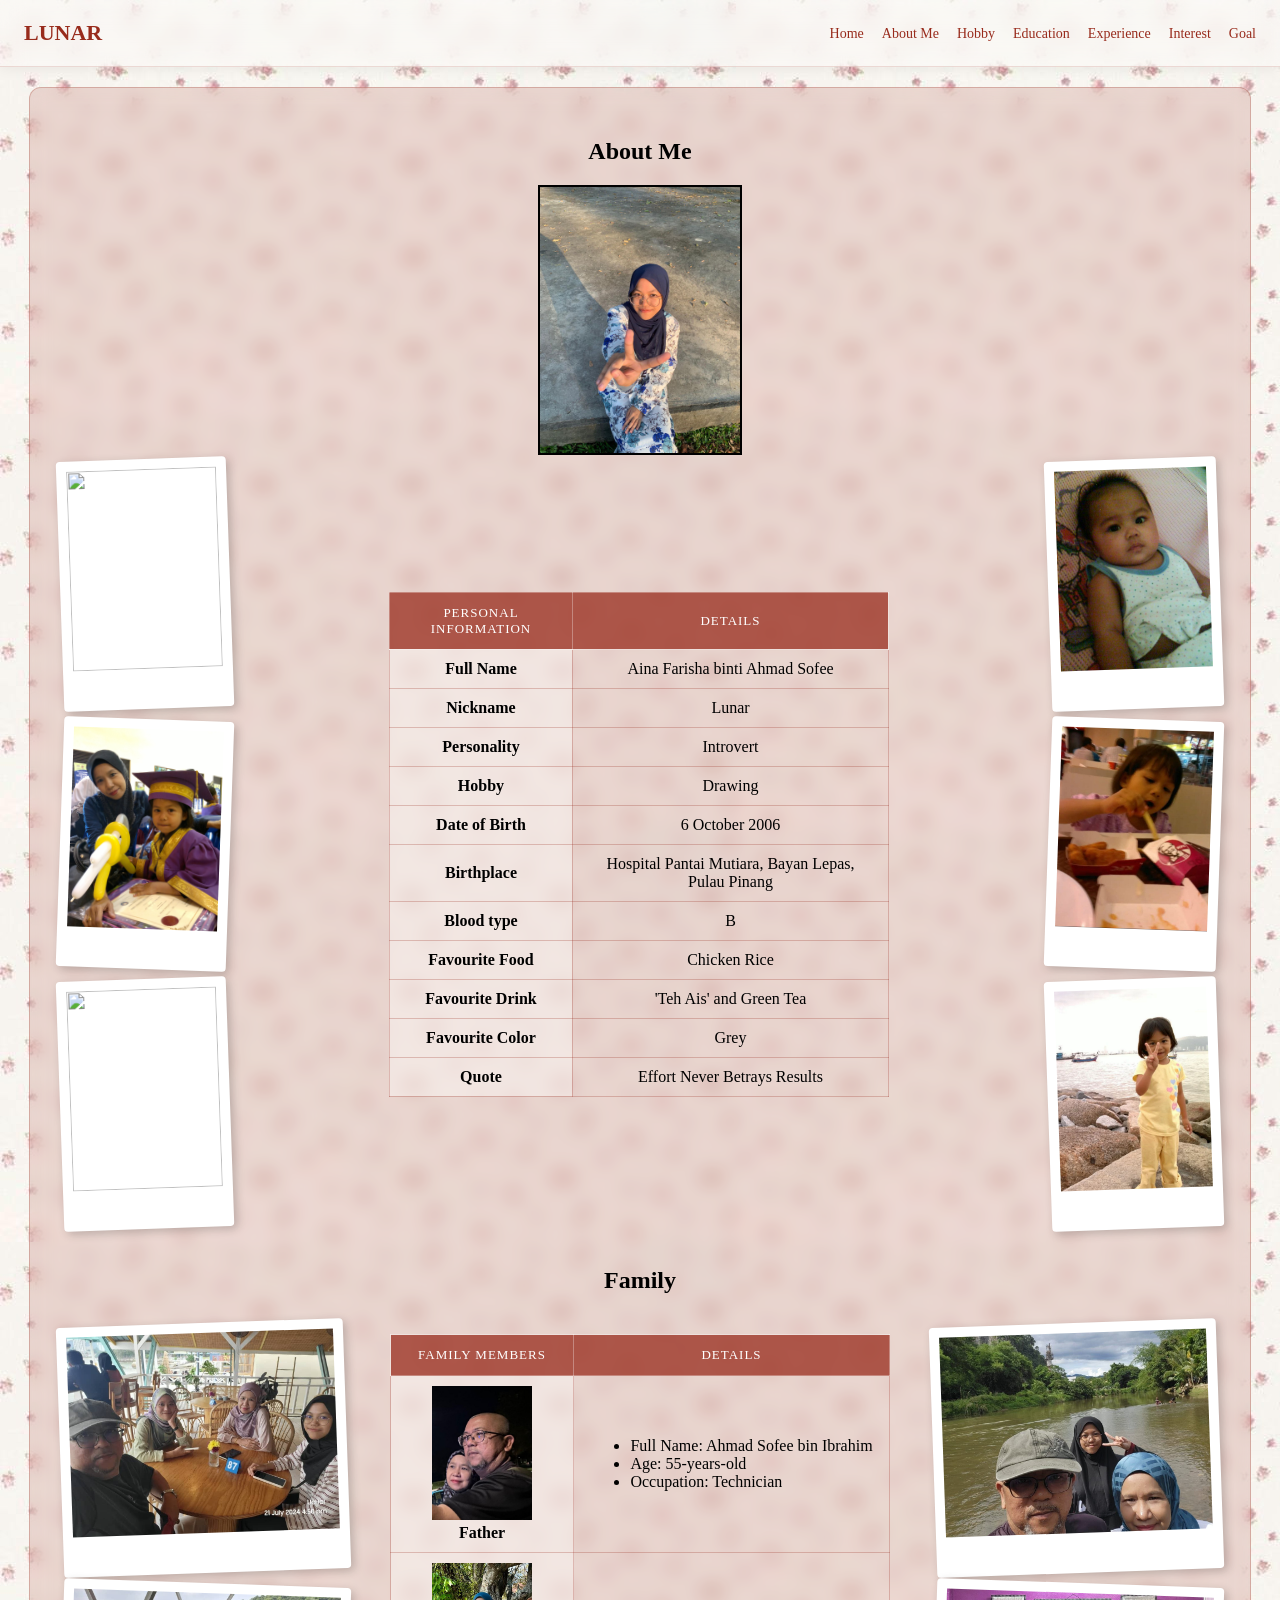
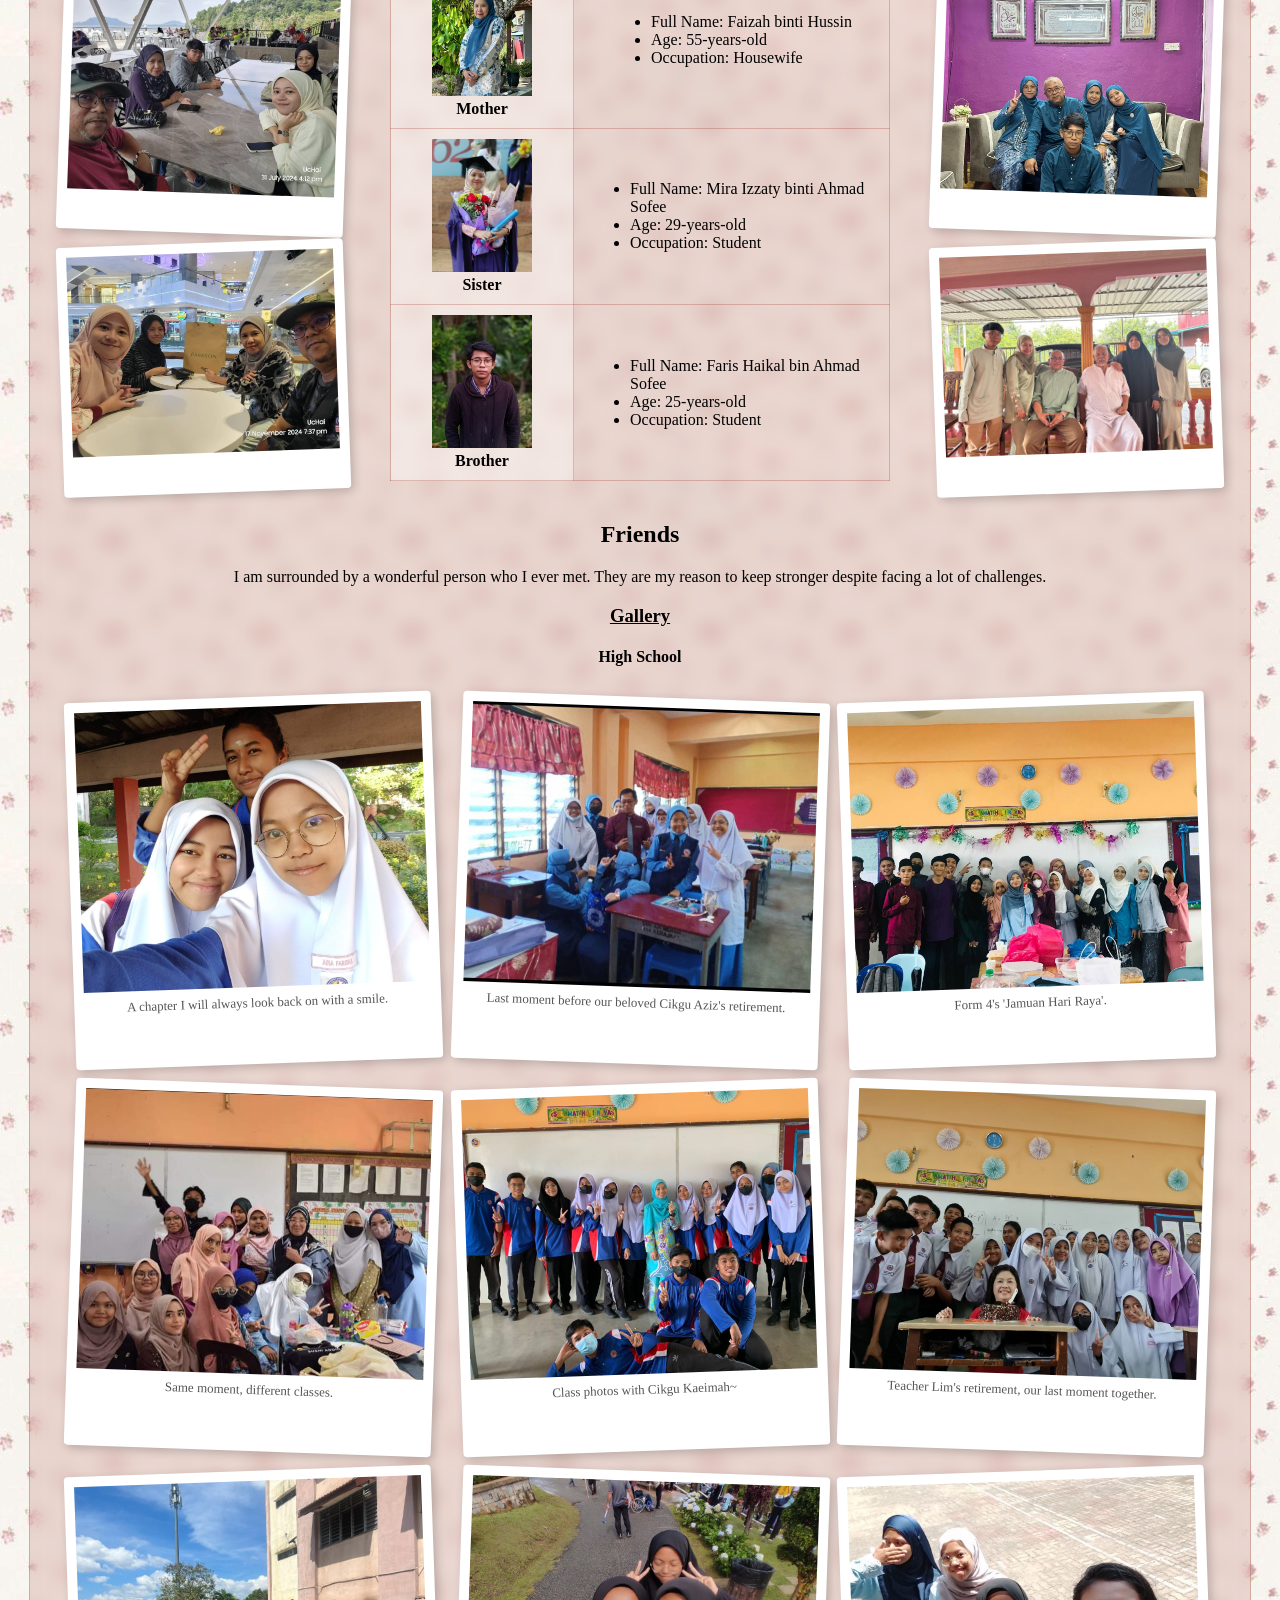
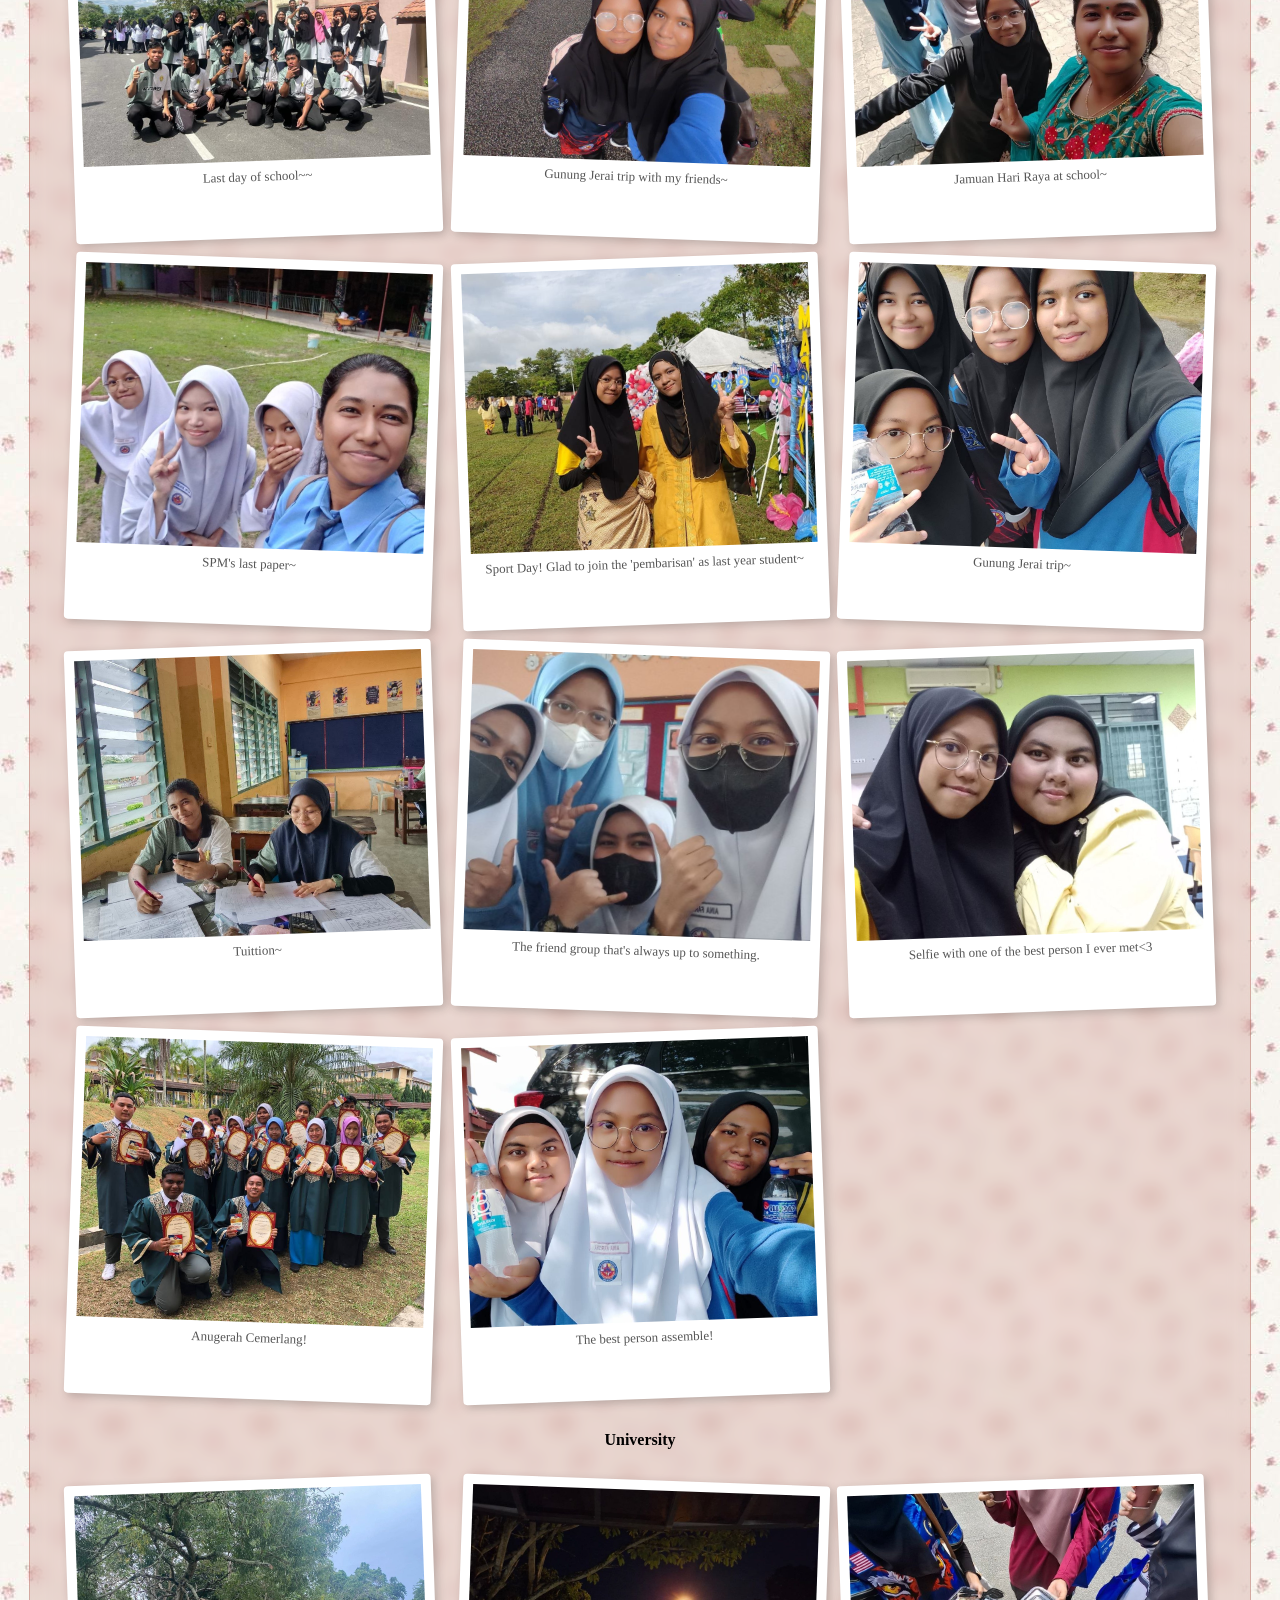
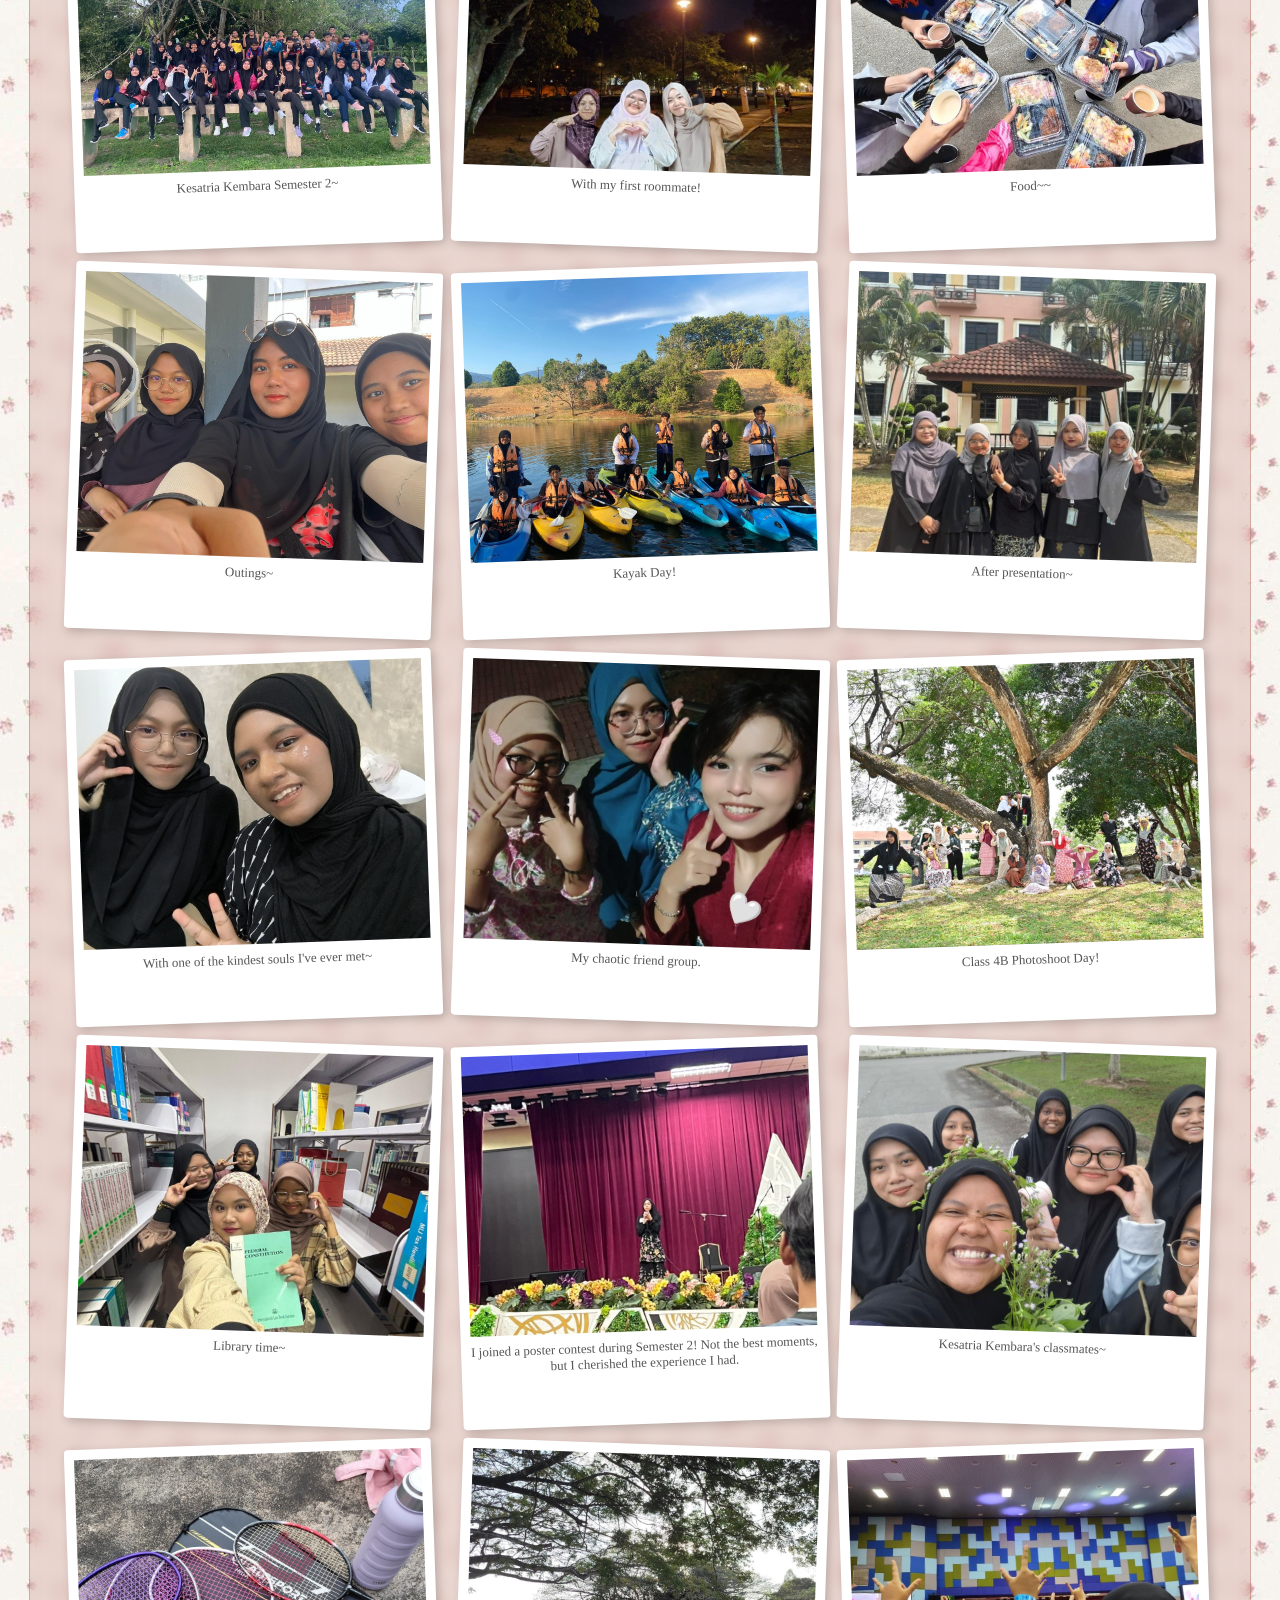
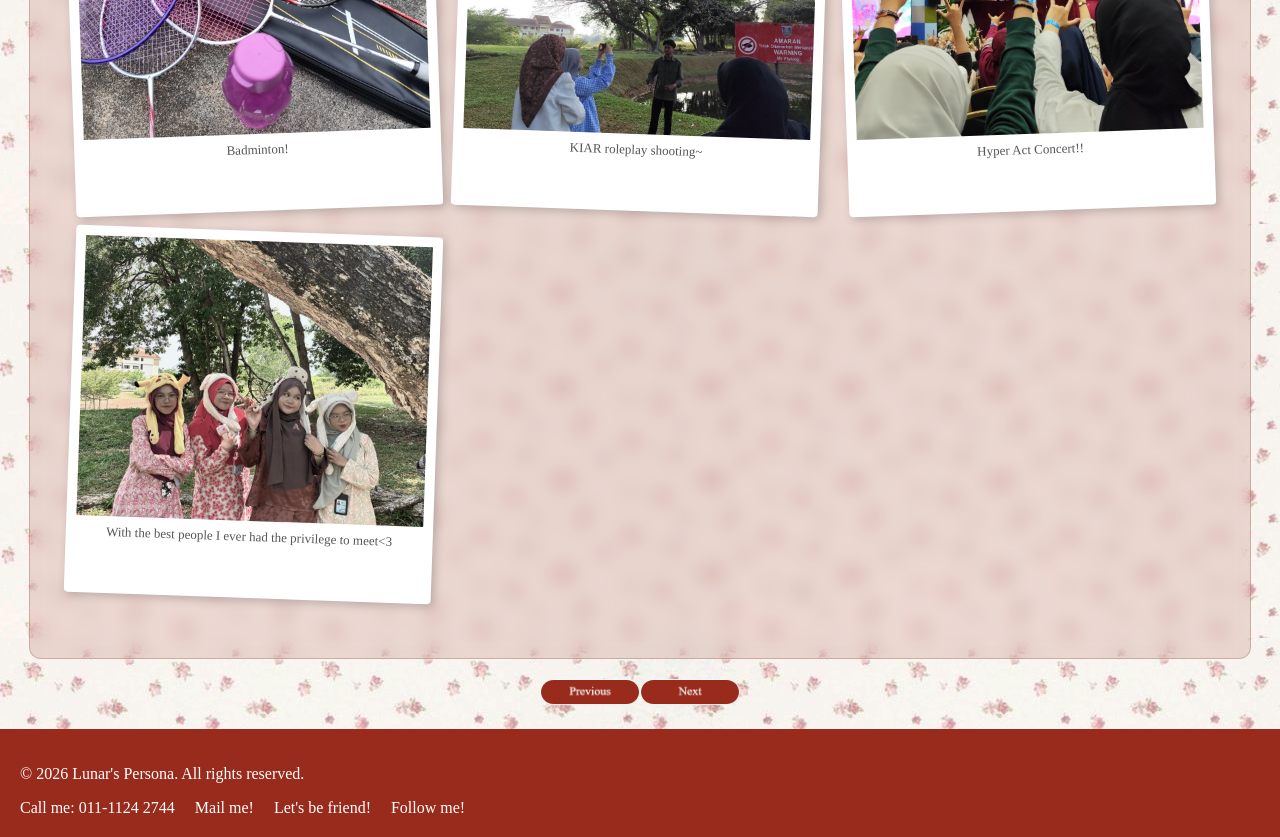
==== aboutme.html @ cb663a61 "Add files via upload" ====
<!DOCTYPE html>
<html>

<head>
<title>Lunar's Persona</title>
<link rel="stylesheet" href="style.css">
</head>

<body>
<a href="#top" class="back-to-top">
<img src="up-arrow.png" alt="Back to Top">
</a>
        
<a href="index.html"></a>
<nav class="navbar">

<a href="index.html" style="text-decoration:none;">
<div class="logo">LUNAR</div>
</a>

<ul class="nav-links">
<li><a href="index.html">Home</a></li>
<li class="dropdown">
<a href="aboutme.html">About Me</a>
<ul class="dropdown-menu">
<li><a href="aboutme.html#family">Family</a></li>
<li><a href="aboutme.html#friends">Friends</a></li>
</ul>
</li>
<li><a href="hobby.html">Hobby</a></li>
<li><a href="education.html">Education</a></li>
<li><a href="experience.html">Experience</a></li>
<li class="dropdown">
<a href="interest.html">Interest</a>
<ul class="dropdown-menu">
<li><a href="interest.html#music">Music</a></li>
<li><a href="interest.html#anime">Anime</a></li>
<li><a href="interest.html#gaming">Gaming</a></li>
</ul>
</li>
<li><a href="goal.html">Goal</a></li>
</ul>
</nav>

<section id="aboutme">

<div class="glass-box-page">

<h1 align="center">About Me</h1>

<div style="text-align:center;">
<img src="mine.jpg" border="2" width="200">
</div>

<div style="display:flex; align-items:center; justify-content:center;">

<div style="display:flex; flex-direction:column; gap:10px;">
<div class="scrapbook-item"><img src="hehe(1).jpg"></div>
<div class="scrapbook-item"><img src="hehe(2).jpg"></div>
<div class="scrapbook-item"><img src="hehe(3).jpg"></div>
</div>

<table class="minimal-table" align="center" width="500">

<tr>
<th>Personal Information</th>
<th>Details</th>
</tr>

<tr>
<td>Full Name</td>
<td>Aina Farisha binti Ahmad Sofee</td>
</tr>

<tr>
<td>Nickname</td>
<td>Lunar</td>
</tr>

<tr>
<td>Personality</td>
<td>Introvert</td>
</tr>

<tr>
<td>Hobby</td>
<td>Drawing</td>
</tr>

<tr>
<td>Date of Birth</td>
<td>6 October 2006</td>
</tr>

<tr>
<td>Birthplace</td>
<td>Hospital Pantai Mutiara, Bayan Lepas, Pulau Pinang</td>
</tr>

<tr>
<td>Blood type</td>
<td>B</td>
</tr>

<tr>
<td>Favourite Food</td>
<td>Chicken Rice</td>
</tr>

<tr>
<td>Favourite Drink</td>
<td>'Teh Ais' and Green Tea</td>
</tr>

<tr>
<td>Favourite Color</td>
<td>Grey</td>
</tr>

<tr>
<td>Quote</td>
<td>Effort Never Betrays Results</td>
</tr>

</table>

<div style="display:flex; flex-direction:column; gap:10px;">
<div class="scrapbook-item"><img src="hehe(4).jpg"></div>
<div class="scrapbook-item"><img src="hehe(5).jpg"></div>
<div class="scrapbook-item"><img src="hehe(6).jpg"></div>
</div>

</div>

<br>

<h2 id="family" align="center">Family</h2>

<div style="display:flex; align-items:center; justify-content:center;">

<div style="display:flex; flex-direction:column; gap:10px;">
<div class="scrapbook-item"><img src="fam(1).jpg"></div>
<div class="scrapbook-item"><img src="fam(2).jpg"></div>
<div class="scrapbook-item"><img src="fam(3).jpg"></div>
</div>


<table class="minimal-table" align="center" width="500">

<tr>
<th>Family Members</th>
<th>Details</th>
</tr>

<tr>
<td align="center">
<img src="abah.jpg" width="100"><br>
Father
</td>
<br>
<td>
<ul style="display:inline-block; text-align:left;">
<li>Full Name: Ahmad Sofee bin Ibrahim</li>
<li>Age: 55-years-old</li>
<li>Occupation: Technician</li>
</ul>
</td>
</tr>

<tr>
<td align="center">
<img src="mama.jpg" width="100"><br>
Mother
</td>
<td>
<ul style="display:inline-block; text-align:left;">
<li>Full Name: Faizah binti Hussin</li>
<li>Age: 55-years-old</li>
<li>Occupation: Housewife</li>
</ul>
</td>
</tr>

<tr>
<td align="center">
<img src="kakak.jpg" width="100"><br>
Sister
</td>
<td>
<ul style="display:inline-block; text-align:left;">
<li>Full Name: Mira Izzaty binti Ahmad Sofee</li>
<li>Age: 29-years-old</li>
<li>Occupation: Student</li>
</ul>
</td>
</tr>

<tr>
<td align="center">
<img src="abang.jpg" width="100"><br>
Brother
</td>
<td>
<ul style="display:inline-block; text-align:left;">
<li>Full Name: Faris Haikal bin Ahmad Sofee</li>
<li>Age: 25-years-old</li>
<li>Occupation: Student</li>
</ul>
</td>
</tr>

</table>

<div style="display:flex; flex-direction:column; gap:10px;">
<div class="scrapbook-item"><img src="fam(4).jpg"></div>
<div class="scrapbook-item"><img src="fam(5).jpg"></div>
<div class="scrapbook-item"><img src="fam(6).jpg"></div>
</div>

</div>

<h2 id="friends" align="center">Friends</h2>
<p align="center">I am surrounded by a wonderful person who I ever met. They are my reason to keep stronger despite facing a lot of challenges.</p>

<h3 align="center"><u>Gallery</u></h3>
<h4 align="center">High School</h4>

<div class="scrapbook-grid">

<div class="scrapbook-item">
<div class="scrapbook-tall">
<img src="trio.jpg">
<p class="scrapbook-caption">A chapter I will always look back on with a smile.</p>
</div>
</div>

<div class="scrapbook-item">
<div class="scrapbook-tall">
<img src="form3.jpg">
<p class="scrapbook-caption">Last moment before our beloved Cikgu Aziz's retirement.</p>
</div>
</div>

<div class="scrapbook-item">
<div class="scrapbook-tall">
<img src="form4(1).jpg">
<p class="scrapbook-caption">Form 4's 'Jamuan Hari Raya'.</p>
</div>
</div>

<div class="scrapbook-item">
<div class="scrapbook-tall">
<img src="form4raya.jpg">
<p class="scrapbook-caption">Same moment, different classes.</p>
</div>
</div>

<div class="scrapbook-item">
<div class="scrapbook-tall">
<img src="form4(2).jpg">
<p class="scrapbook-caption">Class photos with Cikgu Kaeimah~</p>
</div>
</div>

<div class="scrapbook-item">
<div class="scrapbook-tall">
<img src="form4(3).jpg">
<p class="scrapbook-caption">Teacher Lim's retirement, our last moment together.</p>
</div>
</div>

<div class="scrapbook-item">
<div class="scrapbook-tall">
<img src="form5.jpg">
<p class="scrapbook-caption">Last day of school~~</p>
</div>
</div>

<div class="scrapbook-item">
<div class="scrapbook-tall">
<img src="jeraitrip.jpg">
<p class="scrapbook-caption">Gunung Jerai trip with my friends~</p>
</div>
</div>


<div class="scrapbook-item">
<div class="scrapbook-tall">
<img src="raya.jpg">
<p class="scrapbook-caption">Jamuan Hari Raya at school~</p>
</div>
</div>

<div class="scrapbook-item">
<div class="scrapbook-tall">
<img src="lastpp.jpg">
<p class="scrapbook-caption">SPM's last paper~</p>
</div>
</div>

<div class="scrapbook-item">
<div class="scrapbook-tall">
<img src="pembarisan.jpg">
<p class="scrapbook-caption">Sport Day! Glad to join the 'pembarisan' as last year student~</p>
</div>
</div>

<div class="scrapbook-item">
<div class="scrapbook-tall">
<img src="jerai.jpg">
<p class="scrapbook-caption">Gunung Jerai trip~</p>
</div>
</div>


<div class="scrapbook-item">
<div class="scrapbook-tall">
<img src="acc.jpg">
<p class="scrapbook-caption">Tuittion~</p>
</div>
</div>

<div class="scrapbook-item">
<div class="scrapbook-tall">
<img src="class.jpg">
<p class="scrapbook-caption">The friend group that's always up to something.</p>
</div>
</div>

<div class="scrapbook-item">
<div class="scrapbook-tall">
<img src="kuning.jpg">
<p class="scrapbook-caption">Selfie with one of the best person I ever met<3</p>
</div>
</div>

<div class="scrapbook-item">
<div class="scrapbook-tall">
<img src="anugerah.jpg">
<p class="scrapbook-caption">Anugerah Cemerlang!</p>
</div>
</div>

<div class="scrapbook-item">
<div class="scrapbook-tall">
<img src="btl.jpg">
<p class="scrapbook-caption">The best person assemble!</p>
</div>
</div>

</div>

<h4 align="center">University</h4>

<div class="scrapbook-grid">

<div class="scrapbook-item">
<div class="scrapbook-tall">
<img src="kayaksem2.jpg">
<p class="scrapbook-caption">Kesatria Kembara Semester 2~</p>
</div>
</div>

<div class="scrapbook-item">
<div class="scrapbook-tall">
<img src="roommatesem1.jpg">
<p class="scrapbook-caption">With my first roommate!</p>
</div>
</div>

<div class="scrapbook-item">
<div class="scrapbook-tall">
<img src="food.jpg">
<p class="scrapbook-caption">Food~~</p>
</div>
</div>

<div class="scrapbook-item">
<div class="scrapbook-tall">
<img src="toaman.jpg">
<p class="scrapbook-caption">Outings~</p>
</div>
</div>

<div class="scrapbook-item">
<div class="scrapbook-tall">
<img src="kayak.jpg">
<p class="scrapbook-caption">Kayak Day!</p>
</div>
</div>

<div class="scrapbook-item">
<div class="scrapbook-tall">
<img src="bakaldekan.jpg">
<p class="scrapbook-caption">After presentation~</p>
</div>
</div>

<div class="scrapbook-item">
<div class="scrapbook-tall">
<img src="bestfriend.jpg">
<p class="scrapbook-caption">With one of the kindest souls I've ever met~</p>
</div>
</div>

<div class="scrapbook-item">
<div class="scrapbook-tall">
<img src="besttrio.jpg">
<p class="scrapbook-caption">My chaotic friend group.</p>
</div>
</div>

<div class="scrapbook-item">
<div class="scrapbook-tall">
<img src="classb.jpg">
<p class="scrapbook-caption">Class 4B Photoshoot Day!</p>
</div>
</div>

<div class="scrapbook-item">
<div class="scrapbook-tall">
<img src="lib.jpg">
<p class="scrapbook-caption">Library time~</p>
</div>
</div>

<div class="scrapbook-item">
<div class="scrapbook-tall">
<img src="tour.jpg">
<p class="scrapbook-caption">I joined a poster contest during Semester 2! Not the best moments, but I cherished the experience I had.</p>
</div>
</div>

<div class="scrapbook-item">
<div class="scrapbook-tall">
<img src="kembara.jpg">
<p class="scrapbook-caption">Kesatria Kembara's classmates~</p>
</div>
</div>

<div class="scrapbook-item">
<div class="scrapbook-tall">
<img src="bad.jpg">
<p class="scrapbook-caption">Badminton!</p>
</div>
</div>

<div class="scrapbook-item">
<div class="scrapbook-tall">
<img src="kiar.jpg">
<p class="scrapbook-caption">KIAR roleplay shooting~</p>
</div>
</div>

<div class="scrapbook-item">
<div class="scrapbook-tall">
<img src="con.jpg">
<p class="scrapbook-caption">Hyper Act Concert!!</p>
</div>
</div>

<div class="scrapbook-item">
<div class="scrapbook-tall">
<img src="best.jpg">
<p class="scrapbook-caption">With the best people I ever had the privilege to meet<3</p>
</div>
</div>

</div>

</div>

<div class="page-nav">
<a href="index.html"><img src="previous.png" alt="previous"></a>
<a href="hobby.html"><img src="next.png" alt="Next"></a>
</div>

<footer class="footer">
<p>© 2026 Lunar's Persona. All rights reserved.</p>
<ul class="footer-links">
<li>Call me: 011-1124 2744</li>
<li><a href="mailto:ainafarisha.ahmadsofee@gmail.com">Mail me!</a></li>
<li><a href="https://www.facebook.com/share/1E6sG9rXye/">Let's be friend!</a></li>
<li><a href="https://www.instagram.com/aifasofee?igsh=MWs3N3A5YTVyMzZ6cA==">Follow me!</a></li>
</ul>
</footer>

<audio id="bg-music" src="afternoon tea.mp3" loop></audio>

<script>
const bgMusic = document.getElementById('bg-music');
const savedTime = sessionStorage.getItem('bgTime');
const wasPlaying = sessionStorage.getItem('bgPlaying');

if (savedTime) {
bgMusic.currentTime = parseFloat(savedTime);
}

bgMusic.play().catch(() => {
document.addEventListener('click', function startBg() {
bgMusic.play();
document.removeEventListener('click', startBg);
});
});

window.addEventListener('beforeunload', () => {
sessionStorage.setItem('bgTime', bgMusic.currentTime);
sessionStorage.setItem('bgPlaying', !bgMusic.paused);
});
</script>

<script>
const btn = document.querySelector('.back-to-top');
window.addEventListener('scroll', () => {
if (window.scrollY > 300) {
btn.classList.add('show');
} else {
btn.classList.remove('show');
}
});
</script>

</body>

</html>
---- style.css ----
html, body{
}

:root{
--primary:#982B1C;
--background: #ffffff;
--text: #2B2B2B;
--white: #ffffff;
}

body{
min-height:100vh;
margin:0;
font-family:Times New Roman;
display: flex;
flex-direction: column;
background-image: url("pastel flower.jpg");
}

section{
flex: 1;
}

.video-center {
display: flex;
justiify-content: center;
margin: 30px 0;
}

.welcome-text {
color: darkred;
font-size: 18px;
font-weight: bold;
background-color: mistyrose;
padding: 8px;
}

.banner-slider {
position: relative;
width: auto;
border-radius: 10px;
margin: 20px 20px;
}

.banner-track-wrapper {
overflow: hidden;
border-radius: 10px;
}

.banner-dots {
display: flex;
justify-content: center;
gap: 8px;
margin-top: 10px;
}

.banner-track {
display: flex;
transition: transform 0.6s ease;
}

.banner-slide {
min-width: 100%;
position: relative;
text-decoration: none;
flex-shrink:0;
}

.banner-slide img {
width: 100%;
height: 300px;
object-fit: cover;
display: block;
border-radius: 10px;
}

.banner-label {
position: absolute;
bottom: 20px;
left: 30px;
background-color: rgba(152, 43, 28, 0.75);
backdrop-filter: blur(8px);
-webkit-backdrop-filter: blur(8px);
color: white;
padding: 8px 20px;
border-radius: 20px;
font-size: 16px;
font-family: Times New Roman;
border: 1px solid rgba(255,255,255,0.3);
}

.dot {
width: 10px;
height: 10px;
border-radius: 50%;
background-color: rgba(152, 43, 28, 0.3);
cursor: pointer;
transition: background-color 0.3s ease;
}

.dot.active {
background-color: #982B1C;
}

.back-to-top{
position:fixed;
bottom:30px;
right:30px;
z-index: 9999;
opacity:0;
pointer-events:none;
background-color: rgba(152, 43, 28, 0.75);
backdrop-filter: blur(8px);
-webkit-backdrop-filter: blur(8px);
width:45px;
height:45px;
border-radius: 50%;
display:flex;
align-items:center;
justify-content:center;
text-decoration:none;
border: 1px solid rgba(255,255,255,0.3);
transition:opacity 0.4s ease, transform 0.3s ease;
}

.back-to-top.show{
opacity:1;
pointer-events:auto;
}

.back-to-top img{
width:25px;
height:25px;
object-fit:contain;
filter: brightness(0) invert(1);
}

.back-to-top:hover{
transform: translateY(-4px);
}

.glass-box {
flex: 1;
background-color: rgba(152, 43, 28, 0.15);
backdrop-filter: blur(10px);
-webkit-backdrop-filter: blur(10px);
border-radius: 12px;
border: 1px solid rgba(152, 43, 28, 0.25);
padding: 30px;
max-width: calc(100% - 120px);
margin: 20px auto;
overflow: hidden;
display: flex;
align-items: center;
gap: 20px;
}

.glass-box-page {
background-color: rgba(152, 43, 28, 0.15);
backdrop-filter: blur(10px);
-webkit-backdrop-filter: blur(10px);
border-radius: 12px;
border: 1px solid rgba(152, 43, 28, 0.25);
padding: 30px;
max-width: calc(100% - 120px);
margin: 20px auto;
}

.main-content{
flex:1;
min-height:600px;
padding: 10px 0;
}

.navbar{
background-color: rgba(255, 255, 255, 0.35);
backdrop-filter: blur(12px);
-webkit-backgdrop-filter: blur(12px);
display:flex;
justify-content:space-between;
align-items:center;
padding:8px 24px;
position: sticky;
top:0;
z-index:1000;
border-bottom: 1px solid rgba(152, 43, 28, 0.15);
box-shadow: 0 2px 12px rgba(0,0,0,0.06);
}

.logo{
font-size:22px;
font-weight:bold;
color:#982B1C;
}

.nav-links{
list-style:none;
display:flex;
gap:18px;
margin-left:auto;
padding:0;
}

.nav-links a{
color:#982B1C;
text-decoration:none;
font-size:14px;
padding-bottom:6px;
border-radius: 4px;
transition:border-bottom 0.3s ease;
position: relative;
}

.nav-links a:hover{
backdground-color: rgba(255,255,255,0.15);
color:#6e1e13;
}

.nav-links a::after{
content:'';
position:absolute;
bottom:-4px;
left:0;
width:0;
height:2px;
background-color:#982B1C;
transition:width 0.3s ease;
}

.nav-links a:hover::after{
width:100%;
}

.page-nav {
display: flex;
justify-content: center;
max-width: calc(100%-120px);
margin: auto auto 20px;
}

.page-nav-btn {
background-color: rgba(152, 43, 28, 0.75);
backdrop-filter: blur(8px);
-webkit-backdrop-filter: blur(8px);
color: white;
padding: 10px 24px;
border-radius: 20px;
text-decoration: none;
font-family: Times New Roman;
font-size: 14px;
border: 1px solid rgba(255,255,255,0.3);
transition: transform 0.2s ease, background-color 0.2s ease;
}

.page-nav-btn:hover {
transform: translateY(-3px);
background-color: rgba(152, 43, 28, 0.95);
}

.page-nav img {
width: 100px;
height: auto;
transition: transform 0.2s ease;
}

.page-nav img:hover {
transform: translateY (-3px);
}

.gallery {
display:grid;
grid-template-columns: repeat(3,1fr);
gap:10px;
margin-bottom:20px;
}

.gallery img {
width:100%;
height:200px;
object-fit:contain;
border-radius:8px;
background-color: rgba(152, 43, 28, 0.05);
}

.scrapbook-grid {
display: grid;
grid-template-columns: repeat(3, 1fr);
gap: 20px;
margin-bottom: 20px;
padding: 10px;
}

.scrapbook-item {
background: white;
padding: 10px 10px 40px 10px;
border-radius: 4px;
box-shadow: 3px 3px 10px rgba(0,0,0,0.2);
transform: rotate(-2deg);
transition: transform 0.3s ease;
}

.scrapbook-item:nth-child(even) {
transform: rotate(2deg);
}

.scrapbook-item:hover {
transform: rotate(0deg) scale(1.05);
z-index: 10;
position: relative;
}

.scrapbook-item img {
width: 100%;
height: 200px;
object-fit: cover;
display: block;
}

.scrapbook-caption {
text-align: center;
margin-top: 8px;
font-size: 13px;
color: #555;
font-family: Times New Roman;
}

.scrapbook-tall img {
height:280px;
}

.minimal-table {
width:"100%";
border-collapse:collapse;
margin:20px auto;
}

.minimal-table th {
background-color: rgba(152, 43, 28, 0.75);
color: white;
padding:12px 16px;
text-align:center;
font-weight:normal;
letter-spacing:1px;
text-transform:uppercase;
font-size:13px;
border: 1px solid rgba(255,255,255,0.3);
}

.minimal-table td {
padding: 10px 16px;
border: 1px solid rgba(152, 43, 28, 0.25);
color:black;
vertical-align: middle;
text-align:center;
}

.minimal-table tr:first-child th: first-child {
border-bottom: none;
}

.minimal-table td:first-child {
font-weight:bold;
text-align:center;
width:150px;
background-color: rgba(255,255,255,0.4);
}

.music-tabs {
display: flex;
gap: 0;
margin-bottom: 0;
justify-content: flex-end;
}

.music-tab {
padding: 10px 30px;
background-color: rgba(152, 43, 28, 0.3);
cursor: pointer;
border-radius: 10px 10px 0 0;
font-family: Times New Roman;
font-size: 14px;
border: 1px solid rgba(152, 43, 28, 0.25);
border-bottom: none;
transition: background-color 0.3s;
}

.music-tab.active {
background-color: rgba(152, 43, 28, 0.75);
color: white;
}

.music-tab:hover {
background-color: rgba(152, 43, 28, 0.5);
}

.music-panel {
display: none;
border: 1px solid rgba(152, 43, 28, 0.25);
border-radius: 0 10px 10px 10px;
padding: 20px;
background-color: rgba(255,255,255,0.2);
}

.music-panel.active {
display: block;
}

.song-card {
display: flex;
align-items: center;
gap: 15px;
padding: 12px;
margin-bottom: 10px;
background-color: rgba(255,255,255,0.3);
border-radius: 10px;
border: 1px solid rgba(152, 43, 28, 0.15);
}

.song-card img {
width: 60px;
height: 60px;
object-fit: cover;
border-radius: 8px;
flex-shrink: 0;
}

.song-info {
flex: 1;
}

.song-title {
font-weight: bold;
font-size: 15px;
margin: 0 0 4px 0;
}

.song-artist {
font-size: 13px;
color: #555;
margin: 0 0 2px 0;
}

.song-meta {
font-size: 12px;
color: #777;
margin: 0;
}

.play-btn {
background-color: rgba(152, 43, 28, 0.75);
border: none;
border-radius: 50%;
width: 40px;
height: 40px;
cursor: pointer;
flex-shrink: 0;
color:white;
font-size:14px;
display: flex;
align-items: center;
justify-content: center;
transition: background-color 0.2s, transform 0.2s;
}

.play-btn:hover {
background-color: #6e1e13;
transform: scale(1.1);
}

.dropdown {
position:relative;
}

.dropdown-menu {
display: none;
position: absolute;
top: 100%;
left: 0;
background-color: rgba(255,255,255,0.9);
background-filter: blur(12px);
border-radius: 8px;
border: 1px solid rgba(152, 43, 28, 0.2);
list-style: none;
padding: 8px 0;
margin: 0;
min-width: 140px;
box-shadow: 0 4px 12px rgba(0,0,0,0.1);
z-index: 999;
}

.dropdown-menu li a {
display: block;
padding: 8px 16px;
color: #982B1C;
text-decoration: none;
font-size: 13px;
}

.dropdown-menu li a:hover {
background-color: rgba(152, 43, 28, 0.1);
}

.dropdown:hover .dropdown-menu {
display: block;
}

.anime-row {
display: flex;
align-items;
gap: 30px;
margin-bottom: 40px;
padding: 0 30px;
}

.anime-info {
display: flex;
flex-direction: column;
align-items: center;
width: 200px;
}

.anime-video {
display: flex;
flex-direction: column;
}

.anime-video p {
margin-bottom: 5px;
font-weight: bold;
}

.footer{
margin-top:auto;
background-color:#982B1C;
color: white;
padding:20px;
}

.footer a:hover{
color: white;
}

.footer-links {
display:flex;
gap: 20px;
list-style:none;
padding:0;
margin:10px 0 0;
}

.footer-links a{
color:white;
text-decoration:none;
}

.footer-links a:hover{
color:#F2E8C6
}
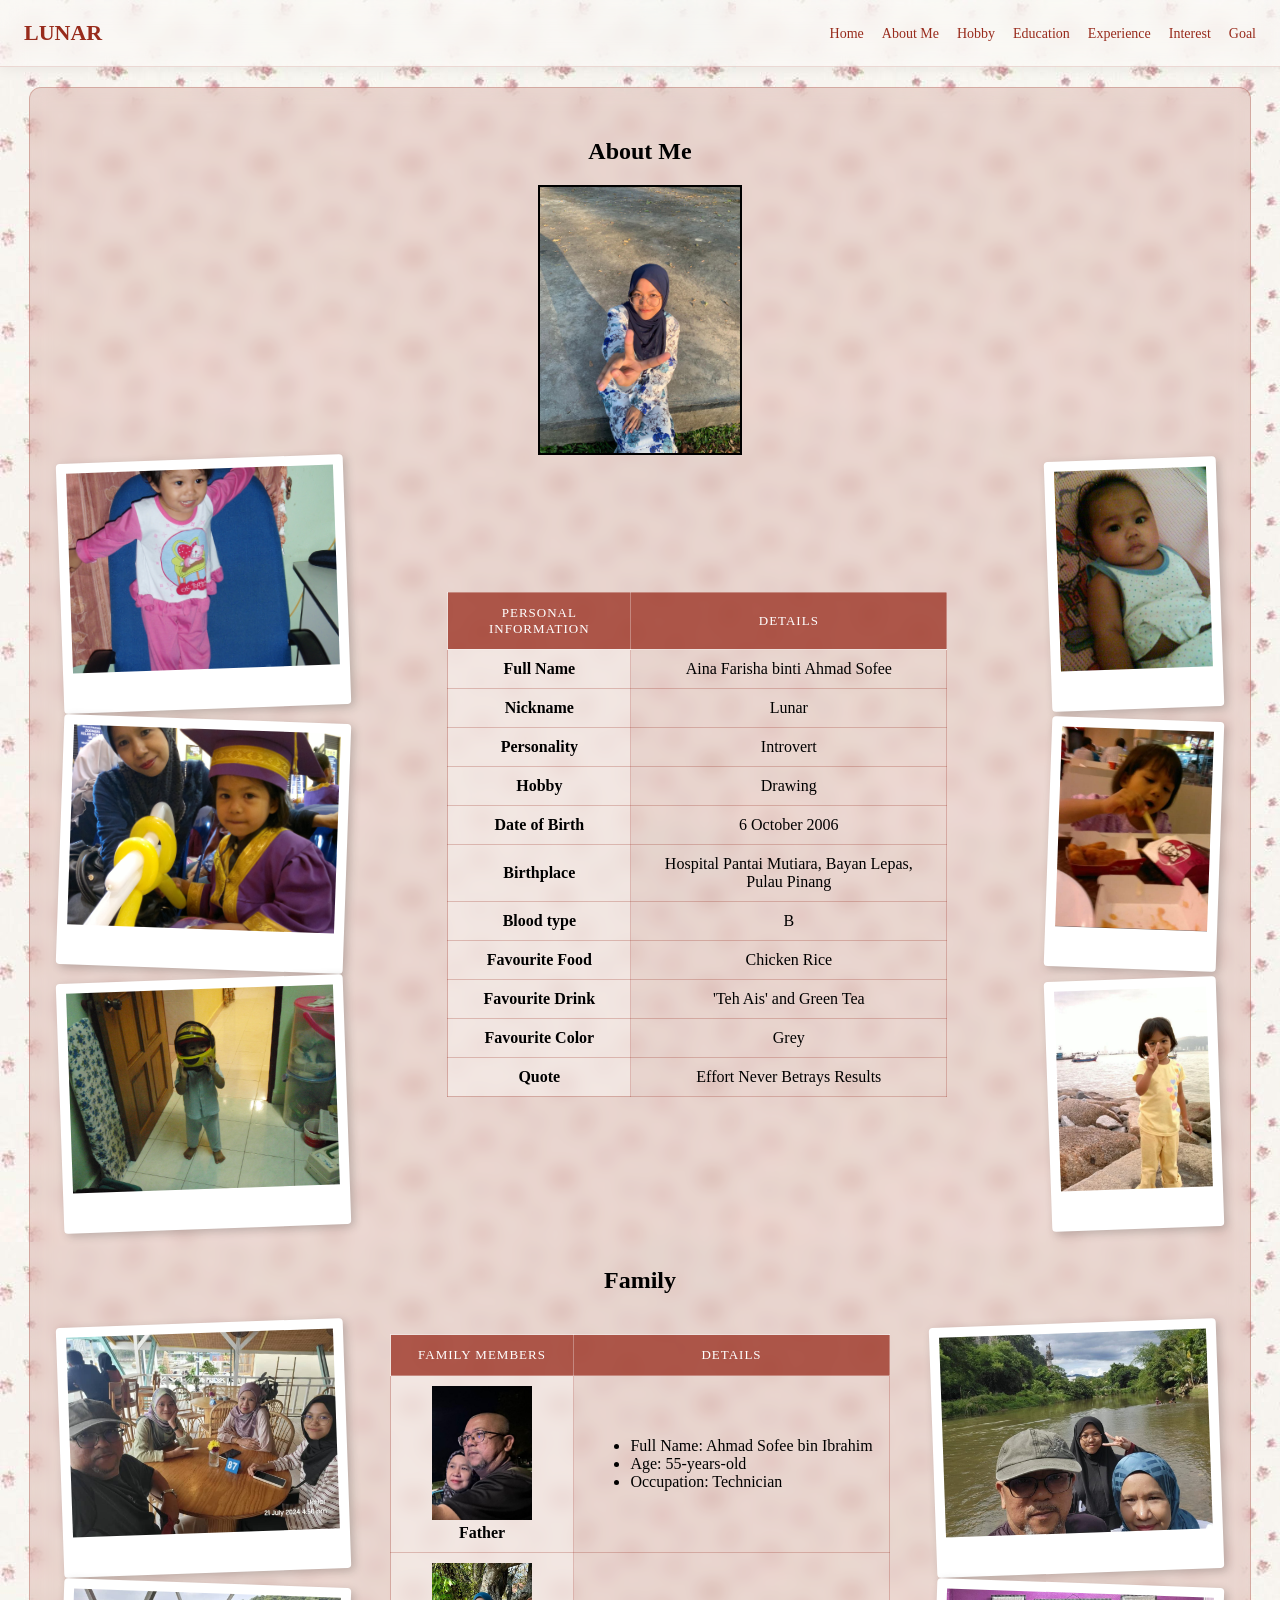
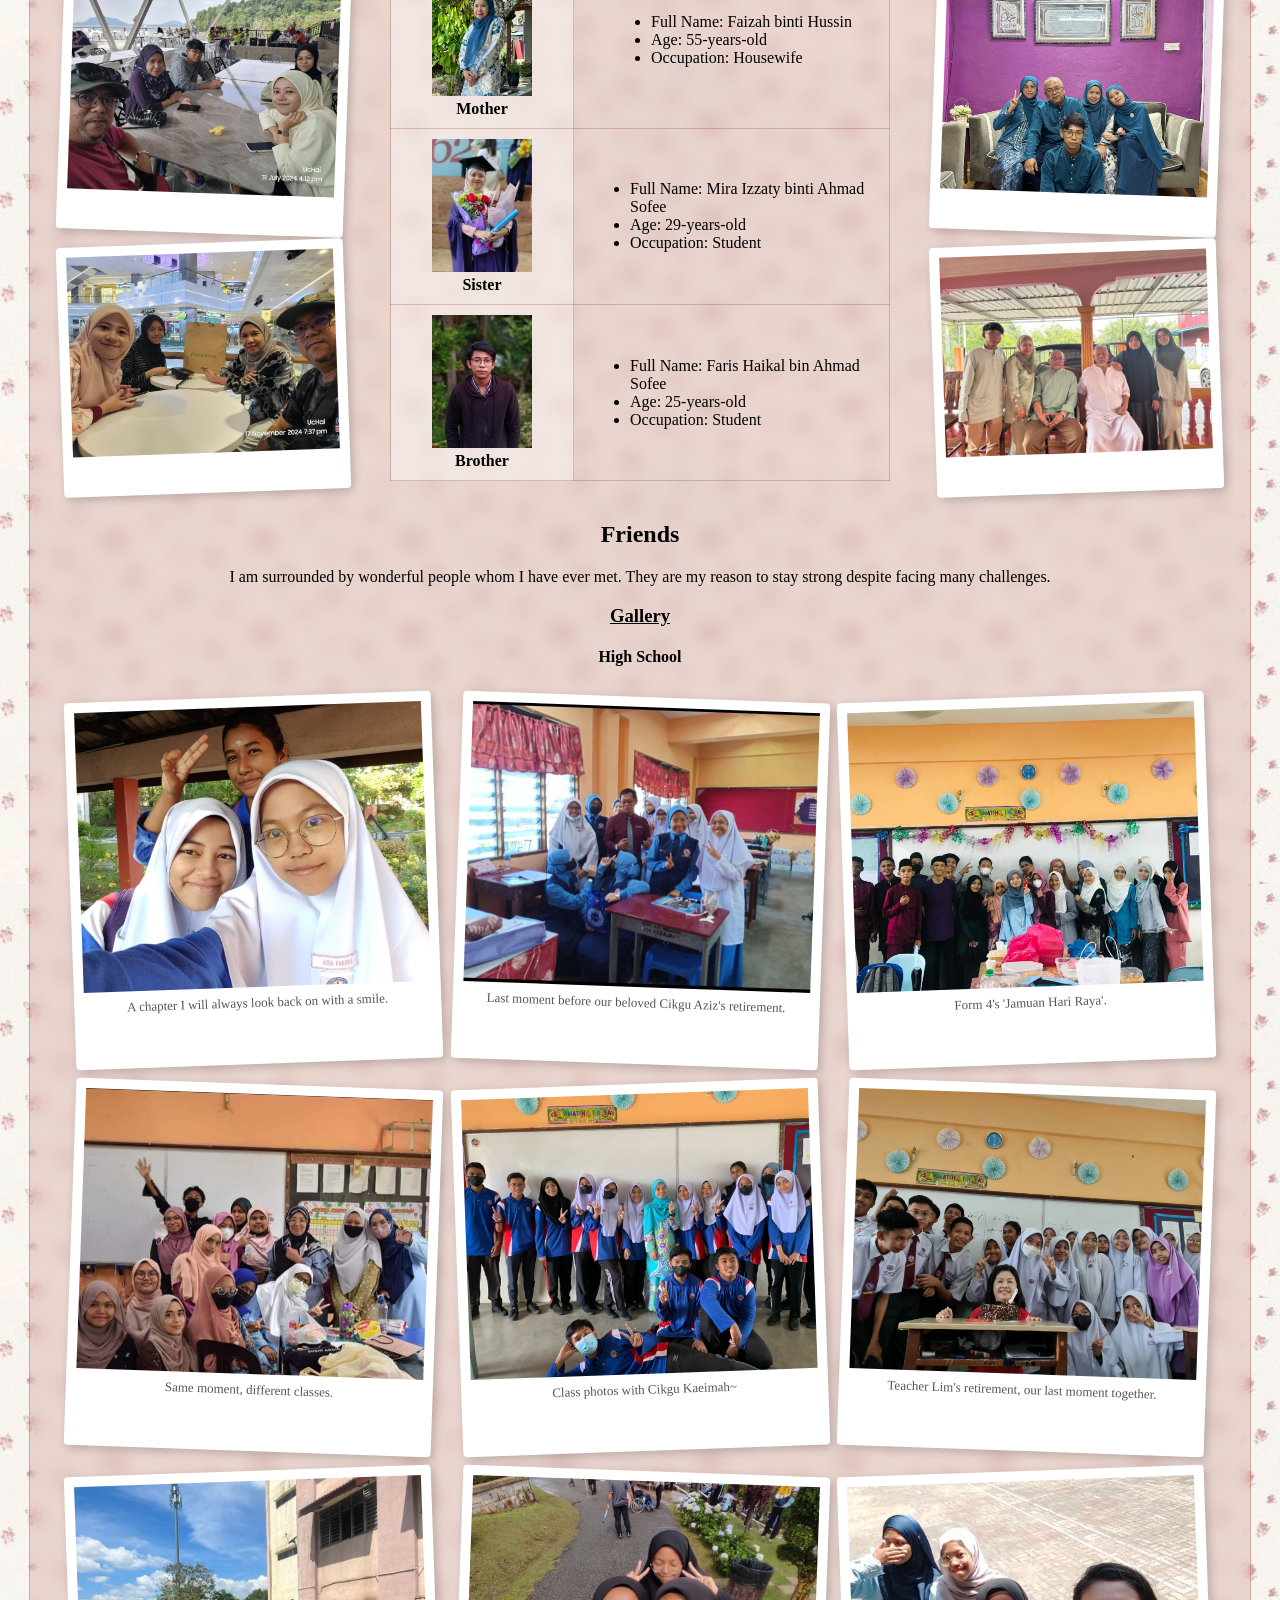
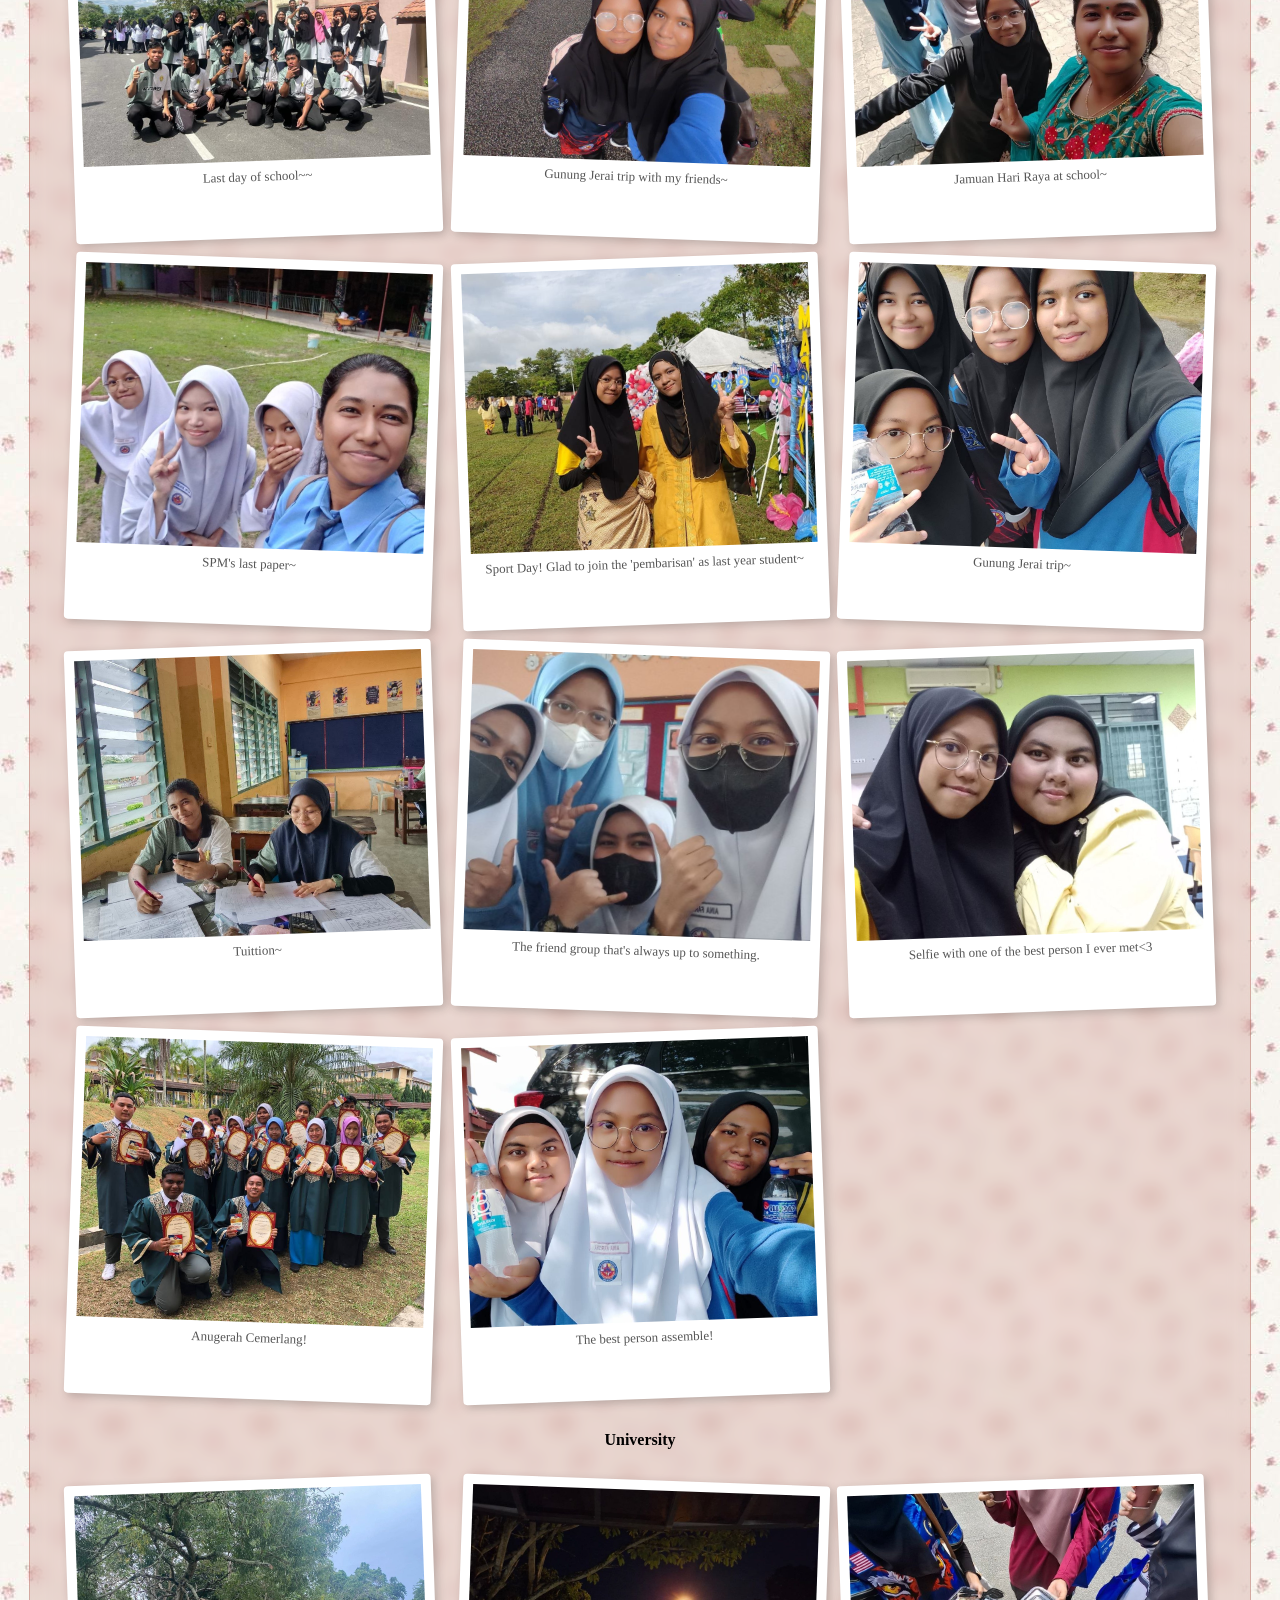
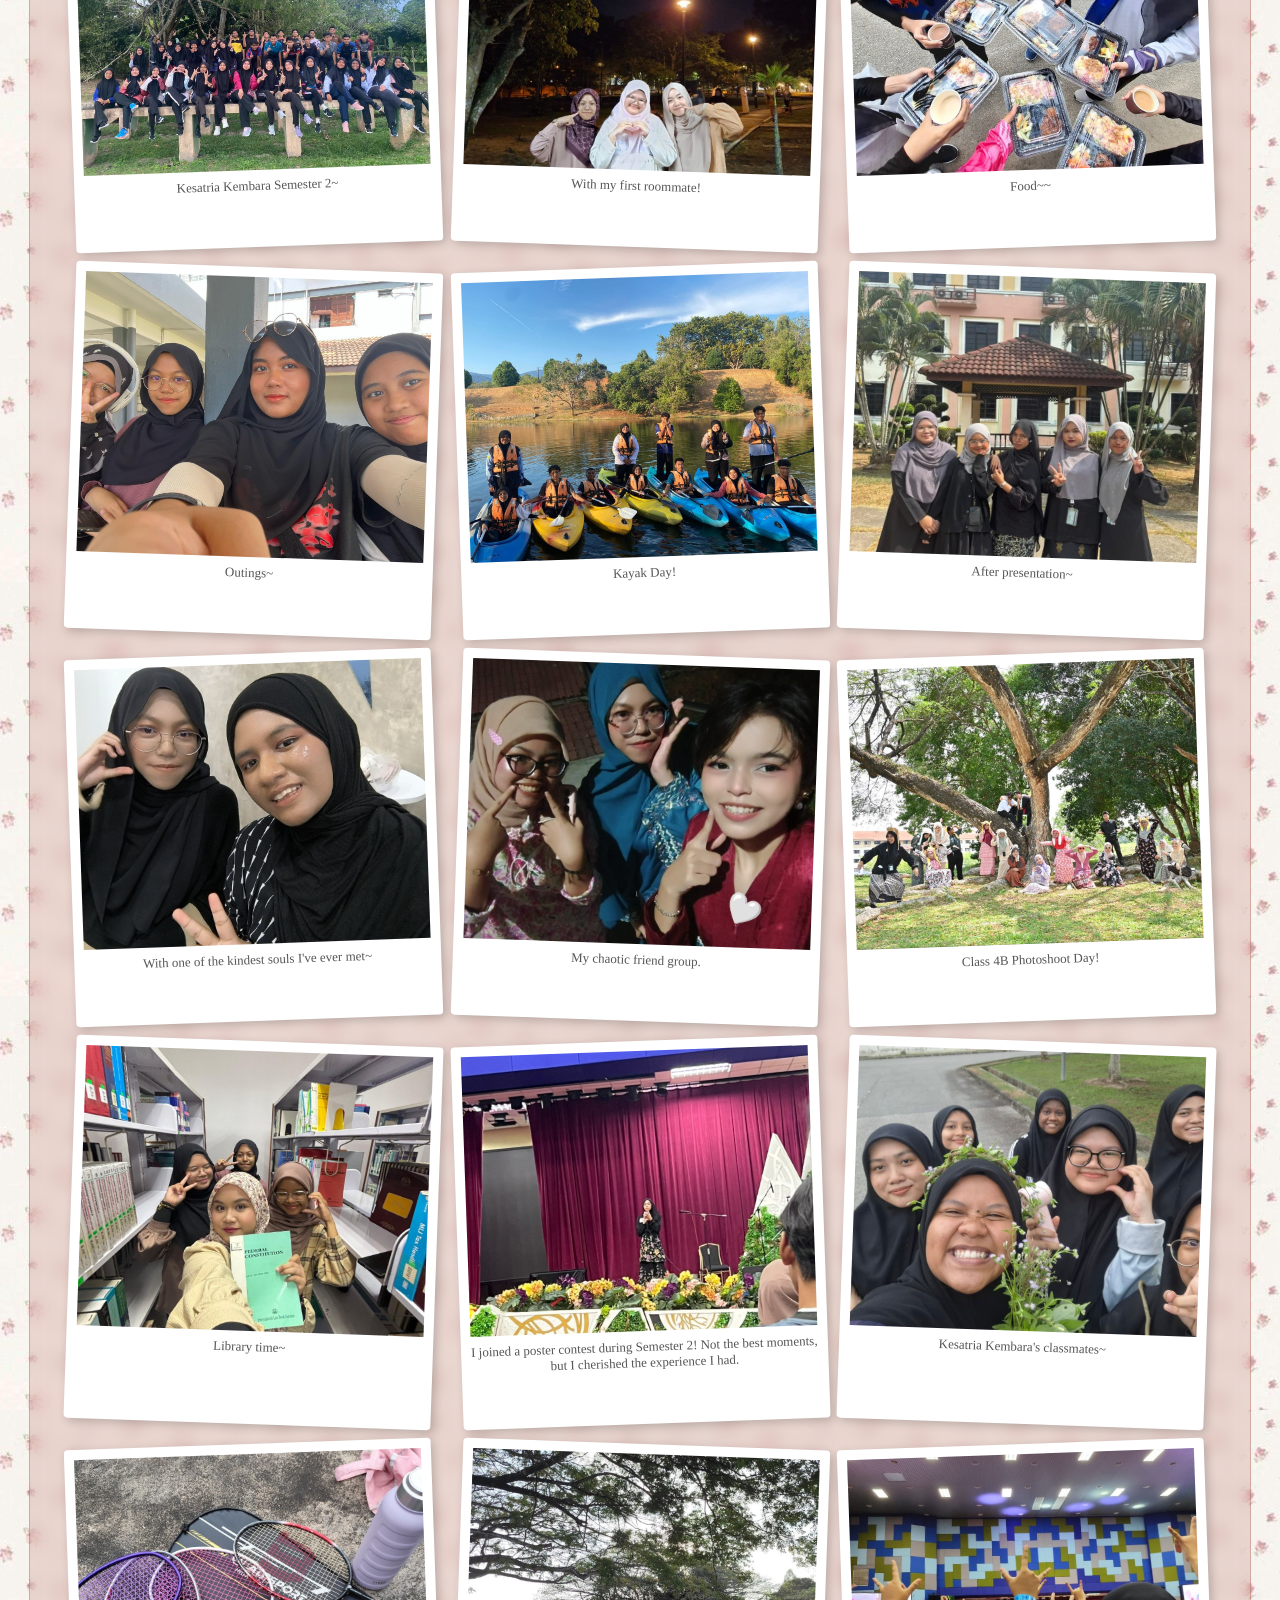
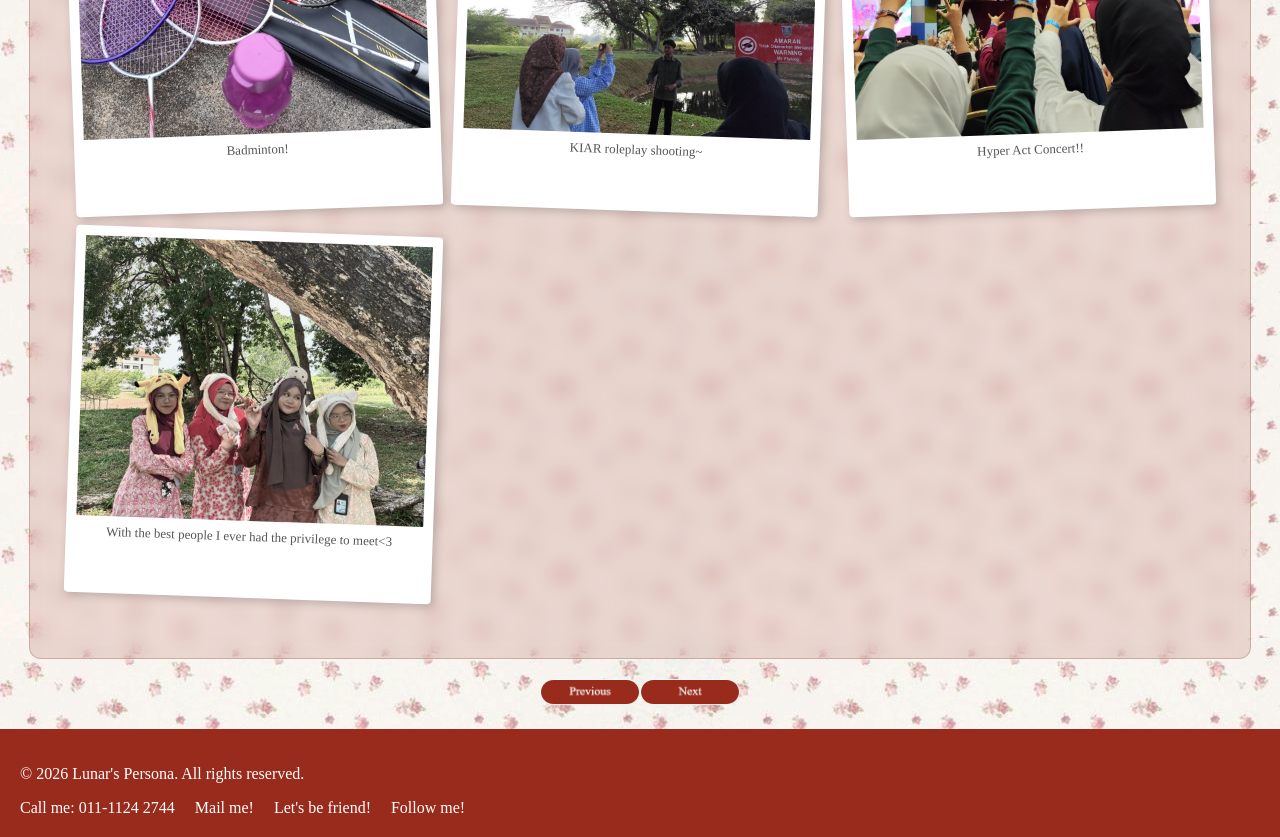
==== commit 0b70cc2d: "Update aboutme.html" ====
--- a/aboutme.html
+++ b/aboutme.html
@@ -220,7 +220,7 @@
 </div>
 
 <h2 id="friends" align="center">Friends</h2>
-<p align="center">I am surrounded by a wonderful person who I ever met. They are my reason to keep stronger despite facing a lot of challenges.</p>
+<p align="center">I am surrounded by wonderful people whom I have ever met. They are my reason to stay strong despite facing many challenges.</p>
 
 <h3 align="center"><u>Gallery</u></h3>
 <h4 align="center">High School</h4>
@@ -522,4 +522,4 @@
 
 </body>
 
-</html>+</html>
